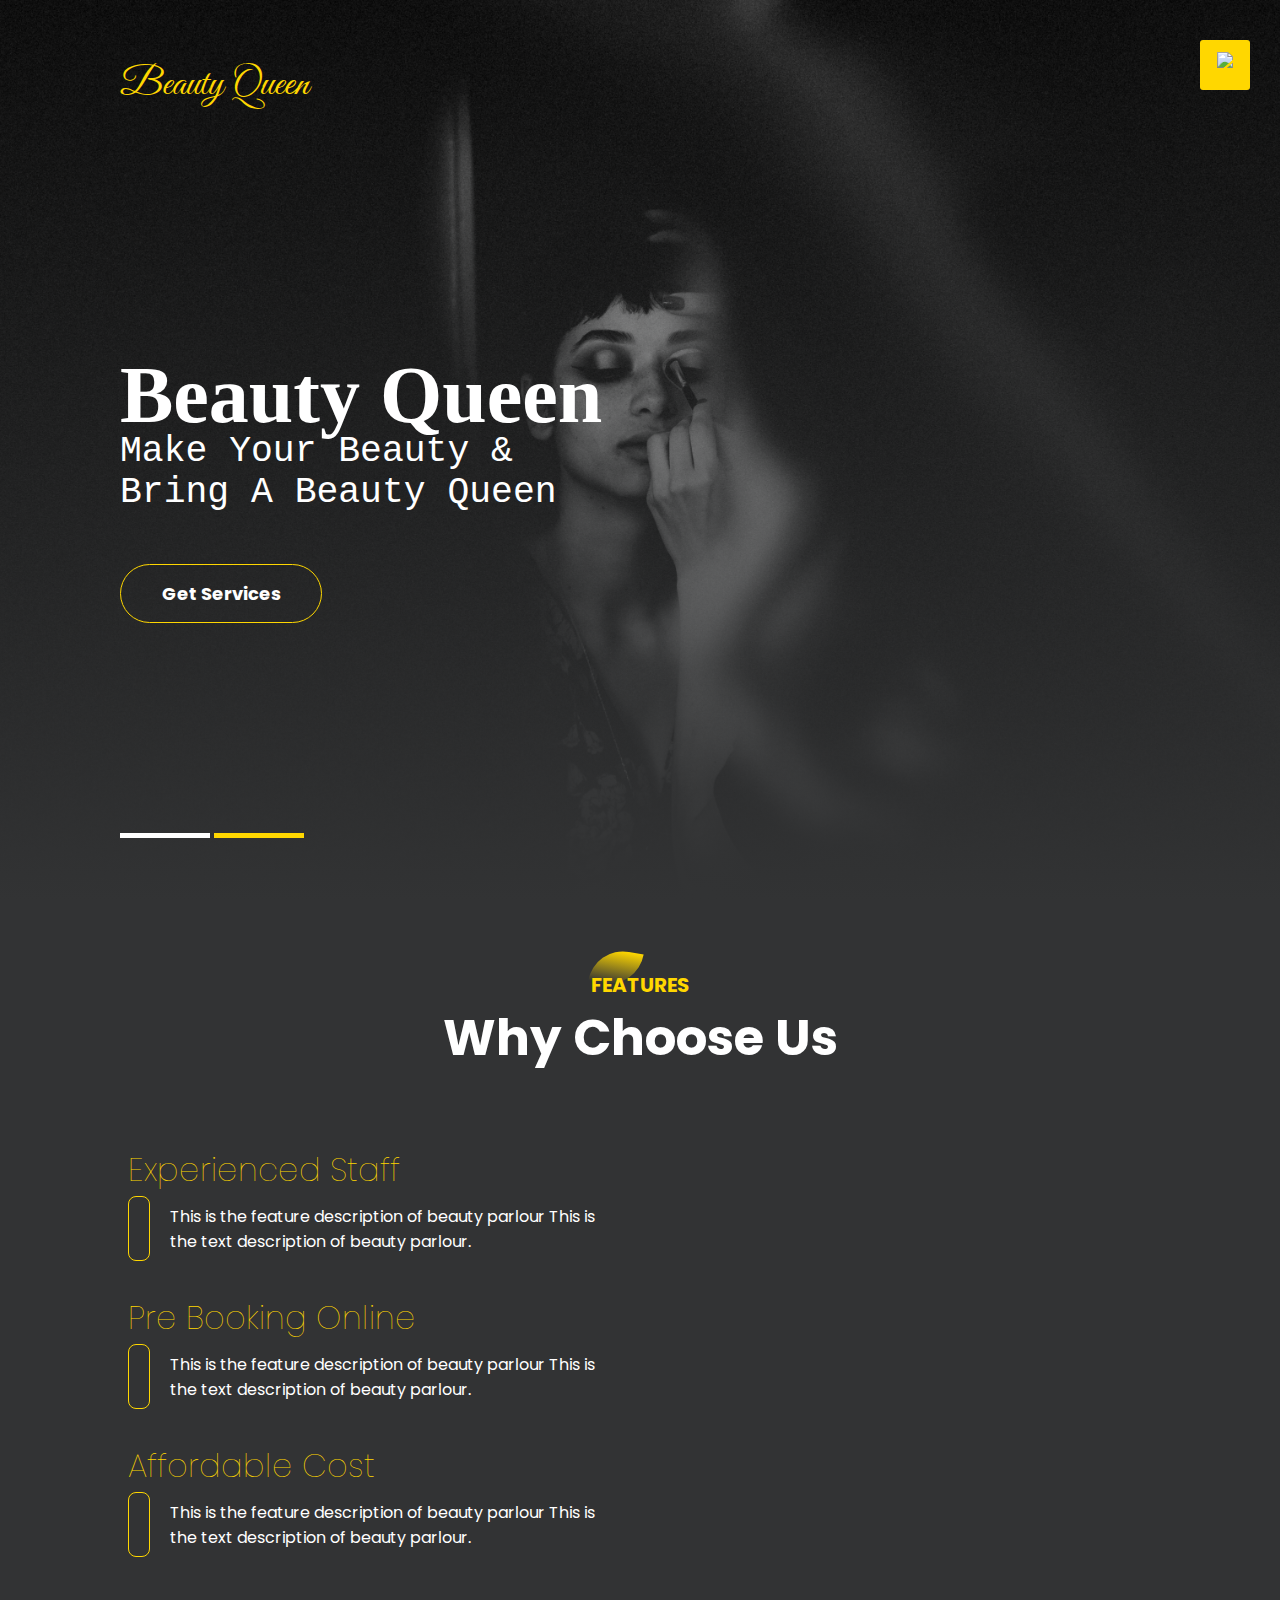
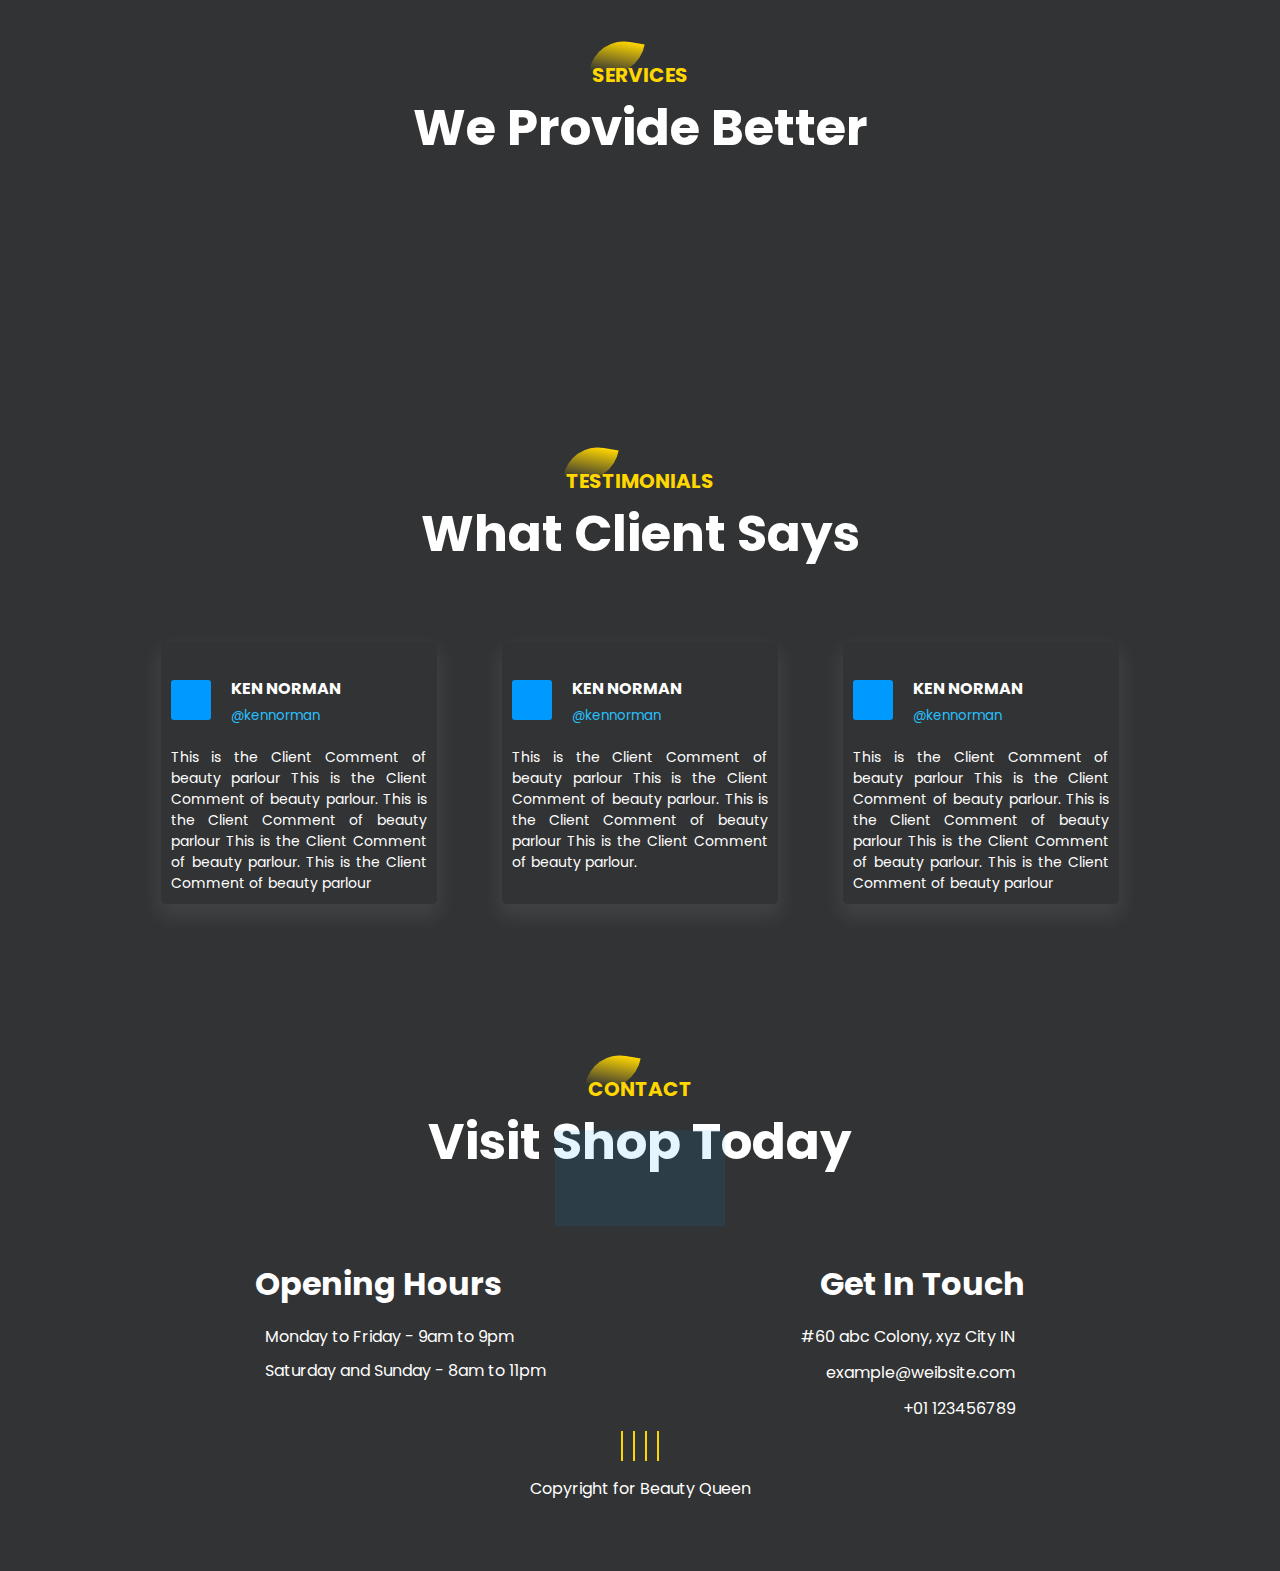
==== Beauty_Parlour/index.html @ 3b99ca64 "Initial commit: Sync local files with remote repository" ====
<!DOCTYPE html>
<html lang="en">

<head>
    <meta charset="UTF-8">
    <meta http-equiv="X-UA-Compatible" content="IE=edge">
    <meta name="viewport" content="width=device-width, initial-scale=1.0">
    <title>Beauty Parlour</title>
    <link rel="stylesheet" href="style.css">
    <!-- <script type="text/javascript" src="script.js"></script> -->
    <link rel="stylesheet" href="https://cdnjs.cloudflare.com/ajax/libs/font-awesome/5.15.3/css/all.min.css"
        integrity="sha512-iBBXm8fW90+nuLcSKlbmrPcLa0OT92xO1BIsZ+ywDWZCvqsWgccV3gFoRBv0z+8dLJgyAHIhR35VZc2oM/gI1w=="
        crossorigin="anonymous" />
    <link rel="preconnect" href="https://fonts.gstatic.com">
    <link href="https://fonts.googleapis.com/css2?family=Great+Vibes&display=swap" rel="stylesheet">
    <link rel="preconnect" href="https://fonts.gstatic.com">
    <link href="https://fonts.googleapis.com/css2?family=Great+Vibes&family=Poppins&display=swap" rel="stylesheet">
    <script src="https://cdn.jsdelivr.net/gh/cferdinandi/smooth-scroll/dist/smooth-scroll.polyfills.min.js"></script>
</head>

<body>
    <section id="banner">
        <div class="logo">
            <p>Beauty Queen</p>
        </div>
        <div class="banner-text">
            <h1>Beauty Queen</h1>
            <pre>
Make Your Beauty & 
Bring A Beauty Queen
            </pre>
        </div>
        <div class="banner-btn">
            <a href="#"><span></span>Get Services</a>
        </div>
        <div class="banner-line-1"></div>
        <div class="banner-line-2"></div>
    </section>

    <div id="sideNav">
        <nav>
            <ul>
                <li><a href="#banner">HOME</a></li>
                <li><a href="#feature">FEATURES</a></li>
                <li><a href="#services">SERVICES</a></li>
                <li><a href="#testimonials">TESTIMONIALS</a></li>
                <li><a href="#footer">MEET US</a></li>
            </ul>
        </nav>
    </div>
    <div id="menuBtn">
        <img src="images/menu.png" id="menu">
    </div>
    <script>
        var menuBtn = document.getElementById("menuBtn");
        var sideNav = document.getElementById("sideNav");
        var menu = document.getElementById("menu");

        sideNav.style.right = "-250px";

        menuBtn.onclick = function () {
            if (sideNav.style.right == "-250px") {
                sideNav.style.right = "0";
                menu.src = "images/x.svg";
            }
            else {
                sideNav.style.right = "-250px";
                menu.src = "images/menu.png";
            }
        }
        var scroll = new SmoothScroll('a[href*="#"]', {
            speed: 1000,
            speedAsDuration: true
        });
    </script>
    </section>

    <!-- FEATURES -->
    <section id="feature">
        <div class="title-text">
            <P>FEATURES</P>
            <h1>Why Choose Us</h1>
        </div>
        <div class="features-box">
            <div class="features">
                <h1>Experienced Staff</h1>
                <div class="features-desc">
                    <div class="features-icon">
                        <i class="fas fa-shield-alt"></i>
                    </div>
                    <div class="features-text">
                        <p>This is the feature description of beauty parlour
                            This is the text description of beauty parlour.</p>
                    </div>
                </div>
                <h1>Pre Booking Online</h1>
                <div class="features-desc">
                    <div class="features-icon">
                        <i class="fas fa-check-square"></i>
                    </div>
                    <div class="features-text">
                        <p>This is the feature description of beauty parlour
                            This is the text description of beauty parlour.</p>
                    </div>
                </div>
                <h1>Affordable Cost</h1>
                <div class="features-desc">
                    <div class="features-icon">
                        <i class="fas fa-rupee-sign"></i>
                    </div>
                    <div class="features-text">
                        <p>This is the feature description of beauty parlour
                            This is the text description of beauty parlour.</p>
                    </div>
                </div>
            </div>
            <div class="features-img">
                <img src="images/feature.jpg" alt="">
            </div>
        </div>
        <section>
            <!-- Services -->
            <section id="services">
                <div class="title-text">
                    <P>SERVICES</P>
                    <h1>We Provide Better</h1>
                </div>
                <div class="services-box">
                    <div class="single-services">
                        <div class="overlay"></div>
                        <img src="images/service-1.jpg" alt="">
                        <div class="services-desc">
                            <h3>Facials & Skin Care</h3>
                            <hr>
                            <p>This is the service description of beauty parlour.
                                This is the text description of beauty parlour.
                            </p>
                        </div>
                    </div>
                    <div class="single-services">
                        <div class="overlay"></div>
                        <img src="images/service-1.jpg" alt="">
                        <div class="services-desc">
                            <h3>Nail Treatments</h3>
                            <hr>
                            <p>This is the service description of beauty parlour.
                                This is the text description of beauty parlour.
                            </p>
                        </div>
                    </div>
                    <div class="single-services">
                        <div class="overlay"></div>
                        <img src="images/service-1.jpg" alt="">
                        <div class="services-desc">
                            <h3>Massages</h3>
                            <hr>
                            <p>This is the service description of beauty parlour.
                                This is the text description of beauty parlour.
                            </p>
                        </div>
                    </div>
                    <div class="single-services">
                        <div class="overlay"></div>
                        <img src="images/service-1.jpg" alt="">
                        <div class="services-desc">
                            <h3>Aromatherapy</h3>
                            <hr>
                            <p>This is the service description of beauty parlour.
                                This is the text description of beauty parlour.
                            </p>
                        </div>
                    </div>
                </div>
            </section>
            <!-- TESTIMONIALS -->
            <section id="testimonials">
                <div class="title-text">
                    <P>TESTIMONIALS</P>
                    <h1>What Client Says</h1>
                </div>
                <div class="testimonial-row">
                    <div class="testimonial-col">
                        <div class="user">
                            <img src="Images/profile.jpg" alt="">
                            <div class="user-info">
                                <h4>KEN NORMAN <i class="fab fa-twitter"></i></h4>
                                <small>@kennorman</small>
                            </div>
                        </div>
                        <p>This is the Client Comment of beauty parlour
                            This is the Client Comment of beauty parlour. This is the Client Comment of beauty parlour
                            This is the Client Comment of beauty parlour. This is the Client Comment of beauty parlour
                        </p>
                    </div>
                    <div class="testimonial-col">
                        <div class="user">
                            <img src="Images/profile.jpg" alt="">
                            <div class="user-info">
                                <h4>KEN NORMAN <i class="fab fa-twitter"></i></h4>
                                <small>@kennorman</small>
                            </div>
                        </div>
                        <p>This is the Client Comment of beauty parlour
                            This is the Client Comment of beauty parlour. This is the Client Comment of beauty parlour
                            This is the Client Comment of beauty parlour.
                    </div>
                    <div class="testimonial-col">
                        <div class="user">
                            <img src="Images/profile.jpg" alt="">
                            <div class="user-info">
                                <h4>KEN NORMAN <i class="fab fa-twitter"></i></h4>
                                <small>@kennorman</small>
                            </div>
                        </div>
                        <p>This is the Client Comment of beauty parlour
                            This is the Client Comment of beauty parlour. This is the Client Comment of beauty parlour
                            This is the Client Comment of beauty parlour. This is the Client Comment of beauty parlour
                        </p>
                    </div>
                </div>
            </section>
            <!-- footer -->
            <section id="footer">
                <img src="Images/profile.jpg" class="footer-img">
                <div class="title-text">
                    <P>CONTACT</P>
                    <h1>Visit Shop Today</h1>
                </div>
                <div class="footer-row">
                    <div class="footer-left">
                        <h1>Opening Hours</h1>
                        <p><i class="far fa-clock"></i>Monday to Friday - 9am to 9pm</p>
                        <p></p><i class="far fa-clock"></i>Saturday and Sunday - 8am to 11pm</p>
                    </div>
                    <div class="footer-right">
                        <h1>Get In Touch</h1>
                        <p>#60 abc Colony, xyz City IN<i class="fas fa-map-marker-alt"></i></p>
                        <p>example@weibsite.com<i class="fas fa-paper-plane"></i></p>
                        <p>+01 123456789<i class="fas fa-phone"></i></p>
                    </div>
                </div>
                </div>
                <div class="social-links">
                    <i class="fab fa-facebook-f"></i>
                    <i class="fab fa-instagram"></i>
                    <i class="fab fa-twitter"></i>
                    <i class="fab fa-youtube"></i>
                    <p>Copyright for Beauty Queen</p>
                </div>
            </section>



</body>

</html>
---- Beauty_Parlour/style.css ----
* {
    margin: 0;
    padding: 0;
    /* font-family: 'Poppins', sans-serif; */
}

#banner {
    background: linear-gradient(rgba(0, 0, 0, 0.3), #323334), url(Images/banner.jpg);
    background-size: cover;
    background-position: center;
    height: 100vh;
}

.logo {
    color: #FFD700;
    padding: 60px 0px 0px 120px;
    font-size: 250%;
    font-family: 'Great Vibes', cursive
}

.banner-text h1 {
    color: white;
    margin: 240px 0px 0px 120px;
    font-size: 500%;
}

.banner-text pre {
    color: white;
    margin: -10px 0px 0px 120px;
    font-size: 280%;
}

.banner-btn a {
    text-decoration: none;
    color: white;
    font-size: large;
    font-weight: bold;
    font-family: 'Poppins', sans-serif;
}

.banner-btn {
    margin: 10px 120px;
    width: 120px;
    text-align: center;
    padding: 15px 40px;
    border: #FFD700 solid;
    border-width: 1px;
    border-radius: 50px;
    font-size: large;
    font-weight: bold;
    font-family: 'Poppins', sans-serif;
    position: relative;
    z-index: 1;
    transition: color 0.5s;
    overflow: hidden;
}

.banner-btn a span {
    width: 0;
    height: 100%;
    background-color: #FFD700;
    border-radius: 50px;
    position: absolute;
    top: 0;
    left: 0;
    z-index: -1;
    transition: 0.5s;

}

.banner-btn a:hover span {
    width: 100%;
}

.banner-btn a:hover {
    color: #323334;


}

.banner-line-1 {
    width: 90px;
    height: 5px;
    background-color: white;
    margin: 200px 0px 0px 120px;
    display: inline-block;
}

.banner-line-2 {
    width: 90px;
    height: 5px;
    background-color: #FFD700;
    margin: 200px 0px 0px 0px;
    display: inline-block;
}

/* .banner-line-1:hover{
    background-color: #FFD700;
}
.banner-line-2:hover{
    background-color: white;
} */
#sideNav {
    width: 250px;
    height: 100vh;
    background-color: #323334;
    position: fixed;
    top: 0;
    right: 0;
    z-index: 2;
    transition: 0.5s;
}

nav ul {
    margin-top: 150px;
}

nav ul li {
    list-style: none;
    margin: 50px 20px;
}

nav ul li a {
    text-decoration: none;
    color: #FFD700;
    font-family: 'Poppins', sans-serif;
}

#menuBtn {
    width: 50px;
    height: 50px;
    background-color: #FFD700;
    text-align: center;
    position: fixed;
    right: 30px;
    top: 40px;
    border-radius: 3px;
    z-index: 3;
    cursor: pointer;
}

#menuBtn img {
    width: 25px;
    margin-top: 12px;
}

@media screen and (max-width:770px) {
    .logo {
        padding: 50px 0px 0px 50px;
        font-size: 250%;
    }

    .banner-text h1 {
        font-size: 350%;
        margin: 350px 0px 0px 50px;
    }

    .banner-text pre {
        font-size: 200%;
        margin: -10px 0px 0px 50px;
    }

    .banner-btn {
        margin: 0px 50px;
        width: 120px;
        padding: 15px 30px;
    }

    .banner-line-1 {
        margin: 20px 0px 0px 50px;
    }

    .banner-line-2 {
        margin: 20px 0px 0px 0px;
    }
}

/* features */

#feature {
    width: 100%;
    /* height: auto; */
    padding: 70px 0px;
    background-color: #323334;
    font-family: 'Poppins', sans-serif;
}

.title-text {
    text-align: center;
    padding-bottom: 70px;

}

.title-text p {
    margin: auto;
    font-size: 20px;
    color: #FFD700;
    font-weight: bold;
    display: inline-block;
    position: relative;
    z-index: 1;
}

.title-text p::after {
    content: '';
    width: 50px;
    height: 35px;
    background: linear-gradient(#FFD700, #323334);
    position: absolute;
    top: -20px;
    left: 0px;
    transform: rotate(10deg);
    border-top-left-radius: 35px;
    border-bottom-right-radius: 35px;
    z-index: -1;
}

.title-text h1 {
    font-size: 50px;
    color: white;
}

.features-box {
    display: flex;
    width: 80%;
    flex-wrap: wrap;
    align-items: center;
    text-align: center;
    margin: auto;
}

.features {
    flex-basis: 50%;
}

.features-img {
    flex-basis: 50%;
    margin: auto;

}

.features-img img {
    width: 50%;
    border-radius: 10px;
}

.features h1 {
    text-align: left;
    margin-bottom: 10px;
    font-weight: 100;
    color: #FFD700;
}

.features-desc {
    display: flex;
    align-items: center;
    margin-bottom: 40px;
}

.features-icon .fas {
    /* width: 50px;
    height: 50px; */
    font-size: 30px;
    padding: 10px 10px;
    border: 1px solid #FFD700;
    border-radius: 8px;
    color: #FFD700;
}

.features-text p {
    padding: 0 20px;
    text-align: initial;
    color: white;
}

@media screen and (max-width: 770px) {
    .title-text h1 {
        font-size: 35px;
    }

    .features {
        flex-basis: 100%;
    }

    .features-img {
        flex-basis: 100%;
    }

    .features-img img {
        width: 100%;
    }
}

#services {
    width: 100%;
    /* height: auto; */
    padding: 70px 0px;
}

.services-box {
    width: 80%;
    display: flex;
    flex-wrap: wrap;
    justify-content: space-around;
    margin: auto;
}

.single-services {
    flex-basis: 48%;
    margin: auto;
    text-align: center;
    margin-bottom: 20px;
    border-radius: 7px;
    position: relative;
}

.services-box img {
    width: 100%;
    border-radius: 7px;
}

.overlay {
    width: 100%;
    height: 100%;
    cursor: pointer;
    border-radius: 7px;
    position: absolute;
    top: 0;
    left: 0;
    background: linear-gradient(rgba(0, 0, 0, 0.5), #FFD700);
    opacity: 0;

}

.single-services:hover .overlay {
    opacity: 1;
}

.services-desc {
    width: 80%;
    position: absolute;
    bottom: 0%;
    left: 10%;
    opacity: 0;
    /* transform: translateX(-50%); */
    transition: 1s;
}

hr {
    width: 60%;
    background: white;
    height: 2px;
    border: 0;
    margin: 15px auto;
}

.single-services:hover .services-desc {
    opacity: 1;
    bottom: 40%;
}

@media screen and (max-width: 770px) {
    .single-services {
        flex-basis: 100%;
    }

    .single-services:hover .services-desc {
        bottom: 25%;
    }
}

#testimonials {
    width: 100%;
    /* height: auto; */
    padding: 70px 0px;
}

.testimonial-row {
    width: 80%;
    display: flex;
    flex-wrap: wrap;
    justify-content: space-around;
    margin: auto;


}

.testimonial-col {
    flex-basis: 25%;
    padding: 10px;
    margin-bottom: 30px;
    border-radius: 5px;
    box-shadow: 0 10px 20px 3px #ffffff14;
    cursor: pointer;
    transition: .5s;
}

.testimonial-col p {
    font-size: 14px;
    color: white;
    text-align: justify;

}

.user {
    display: flex;
    align-items: center;
    margin: 20px 0;
}

.user img {
    width: 40px;
    height: 40px;
    margin-right: 20px;
    border-radius: 3px;
}

.user-info .fab {
    margin-left: 10px;
    font-size: 20px;
    color: #27c0ff;
}

.user-info small {
    color: #27c0ff;
}

.user-info h4 {
    color: white;
}

.testimonial-col:hover {
    transform: translateY(-7px);

}

@media screen and (max-width: 770px) {
    .testimonial-col {
        flex-basis: 100%;
    }
}

#footer {
    width: 100%;
    /* height: auto; */
    padding-top: 70px;
    position: relative;
    color: white;
}

.footer-row {
    width: 80%;
    display: flex;
    flex-wrap: wrap;
    justify-content: space-around;
    margin: 0 auto;
}

.footer-left .footer-right {
    flex-basis: 50%;
    padding: 10px;
    margin-bottom: 20px;

}

.footer-right {
    text-align: right;
}

.footer-row h1 {
    margin: 10px 0;
}

.footer-row p {
    line-height: 35px;
}

.footer-left .far {
    font-size: 20px;
    color: #FFD700;
    margin-right: 10px;
}

.footer-right .fas {
    font-size: 20px;
    color: #FFD700;
    margin-left: 10px;
}

.footer-img {
    max-width: 170px;
    opacity: 0.1;
    position: absolute;
    left: 50%;
    top: 35%;
    transform: translate(-50%, -50%);
}

.social-links {
    text-align: center;


}

.social-links .fab {
    height: 40px;
    width: 40px;
    font-size: 20px;
    line-height: 40px;
    border: 1px solid #FFD700;
    margin: 60px 5px 0px;
    cursor: pointer;
    color: #FFD700;
    transition: .5s;
}

.social-links .fab:hover {
    background-color: #FFD700;
    color: white;
    transform: translateY(-7px);
}

.social-links p {
    margin-top: 10px;
}

@media screen and (max-width: 770px) {
    .footer-left .footer-right {
        flex-basis: 100%;
        font-size: 14px;
    }

    .footer-img {
        top: 15%;
    }
}
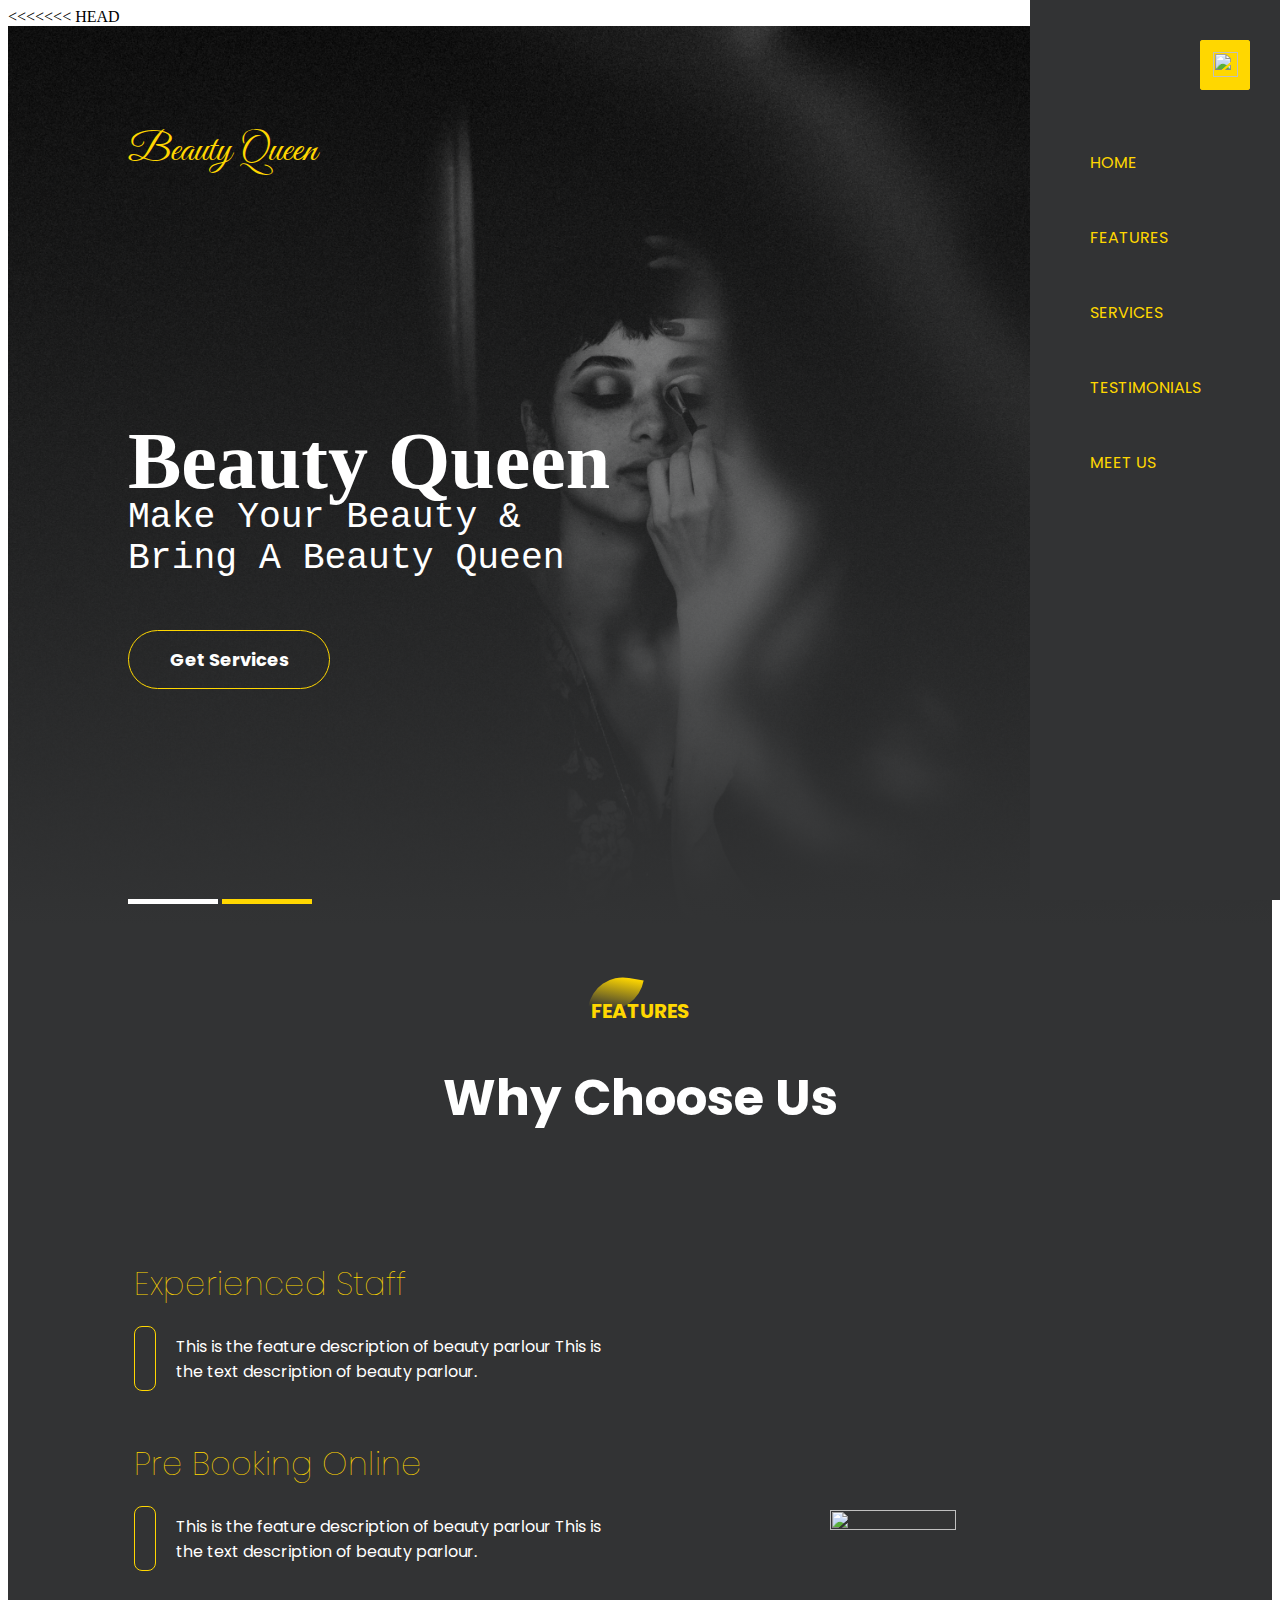
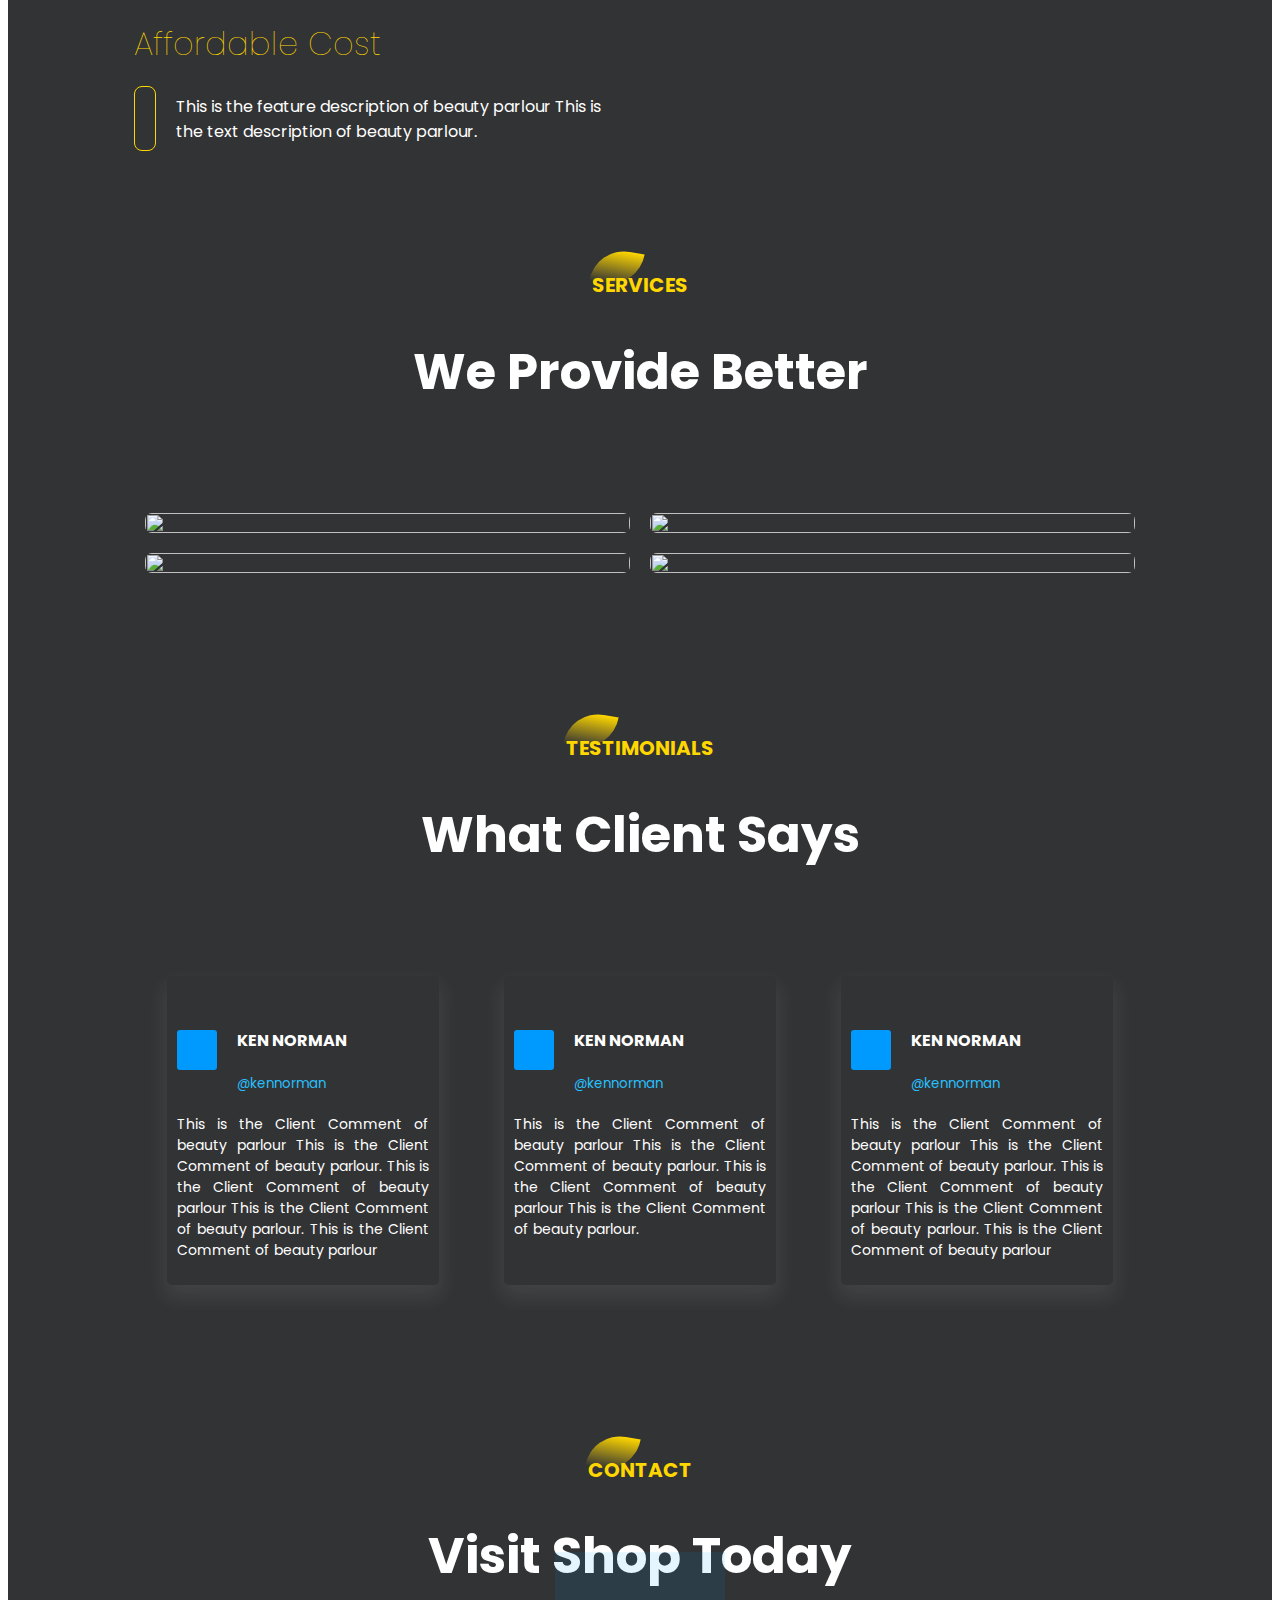
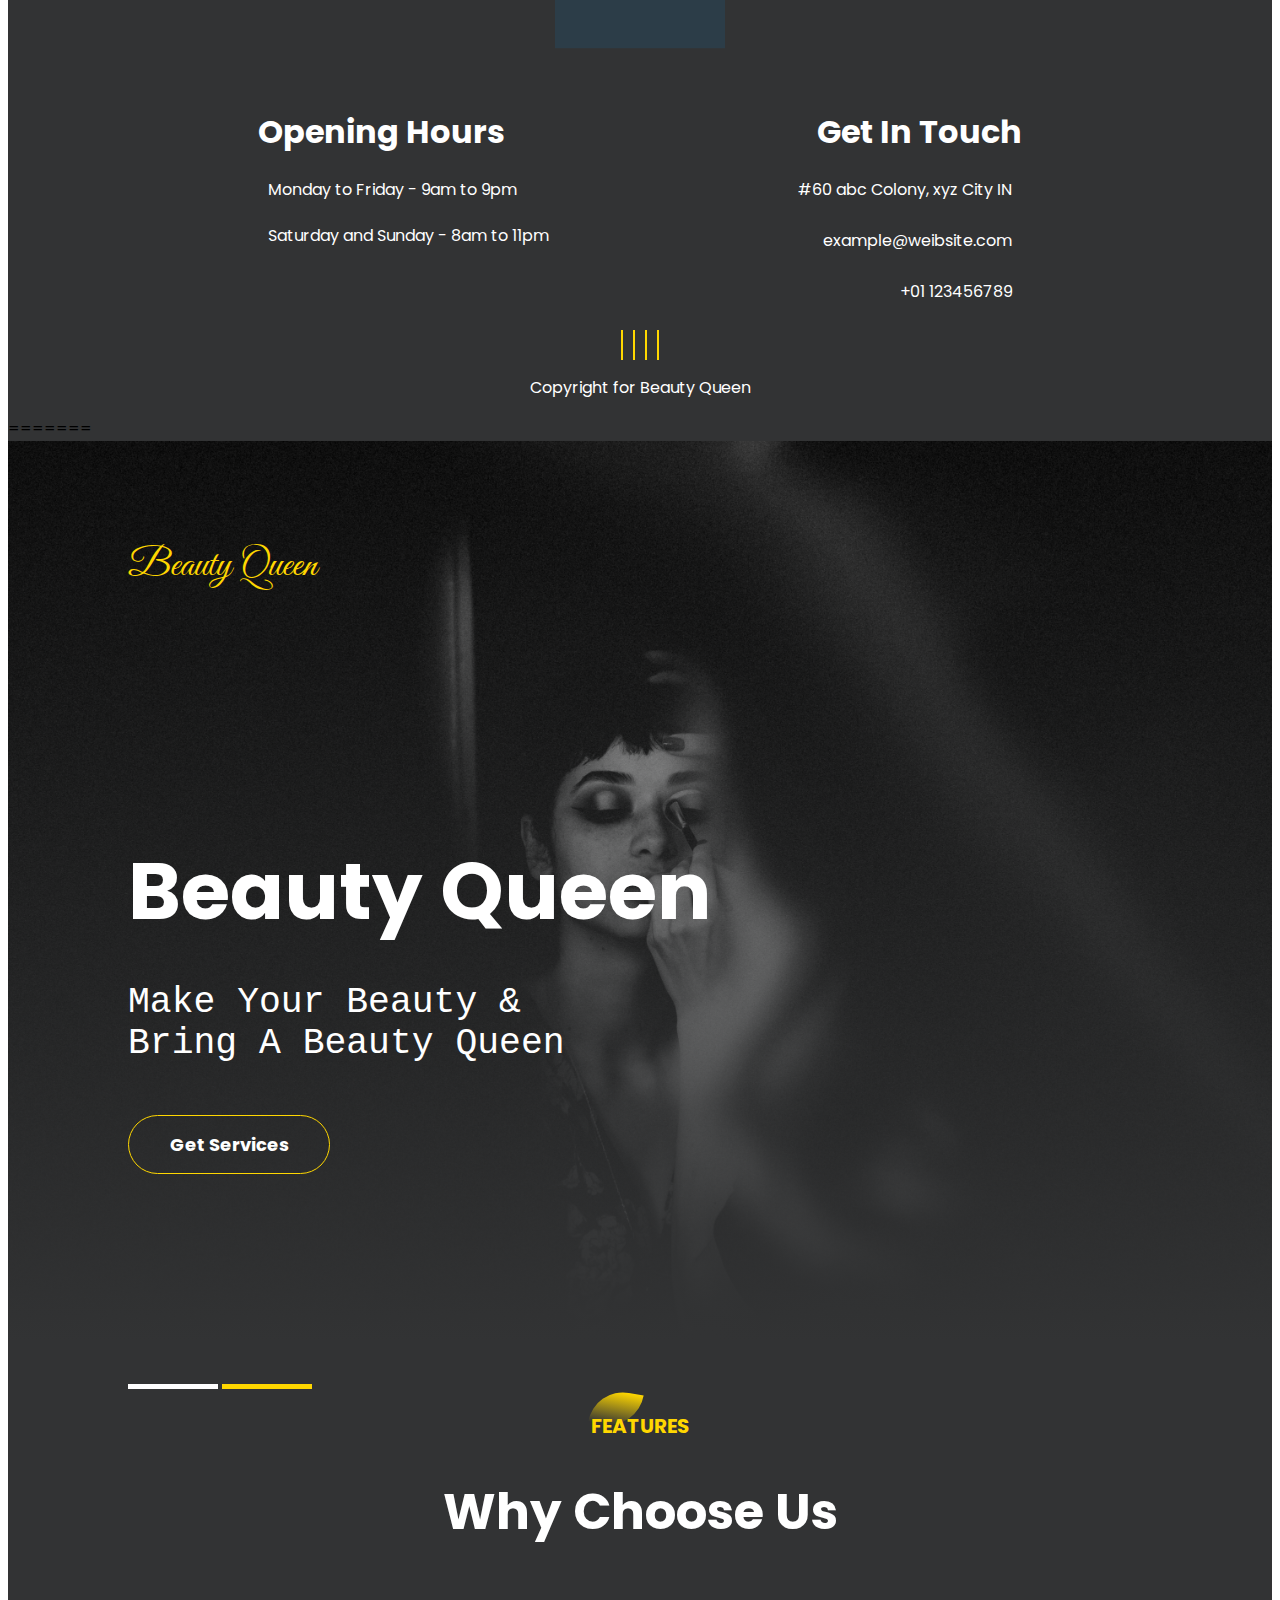
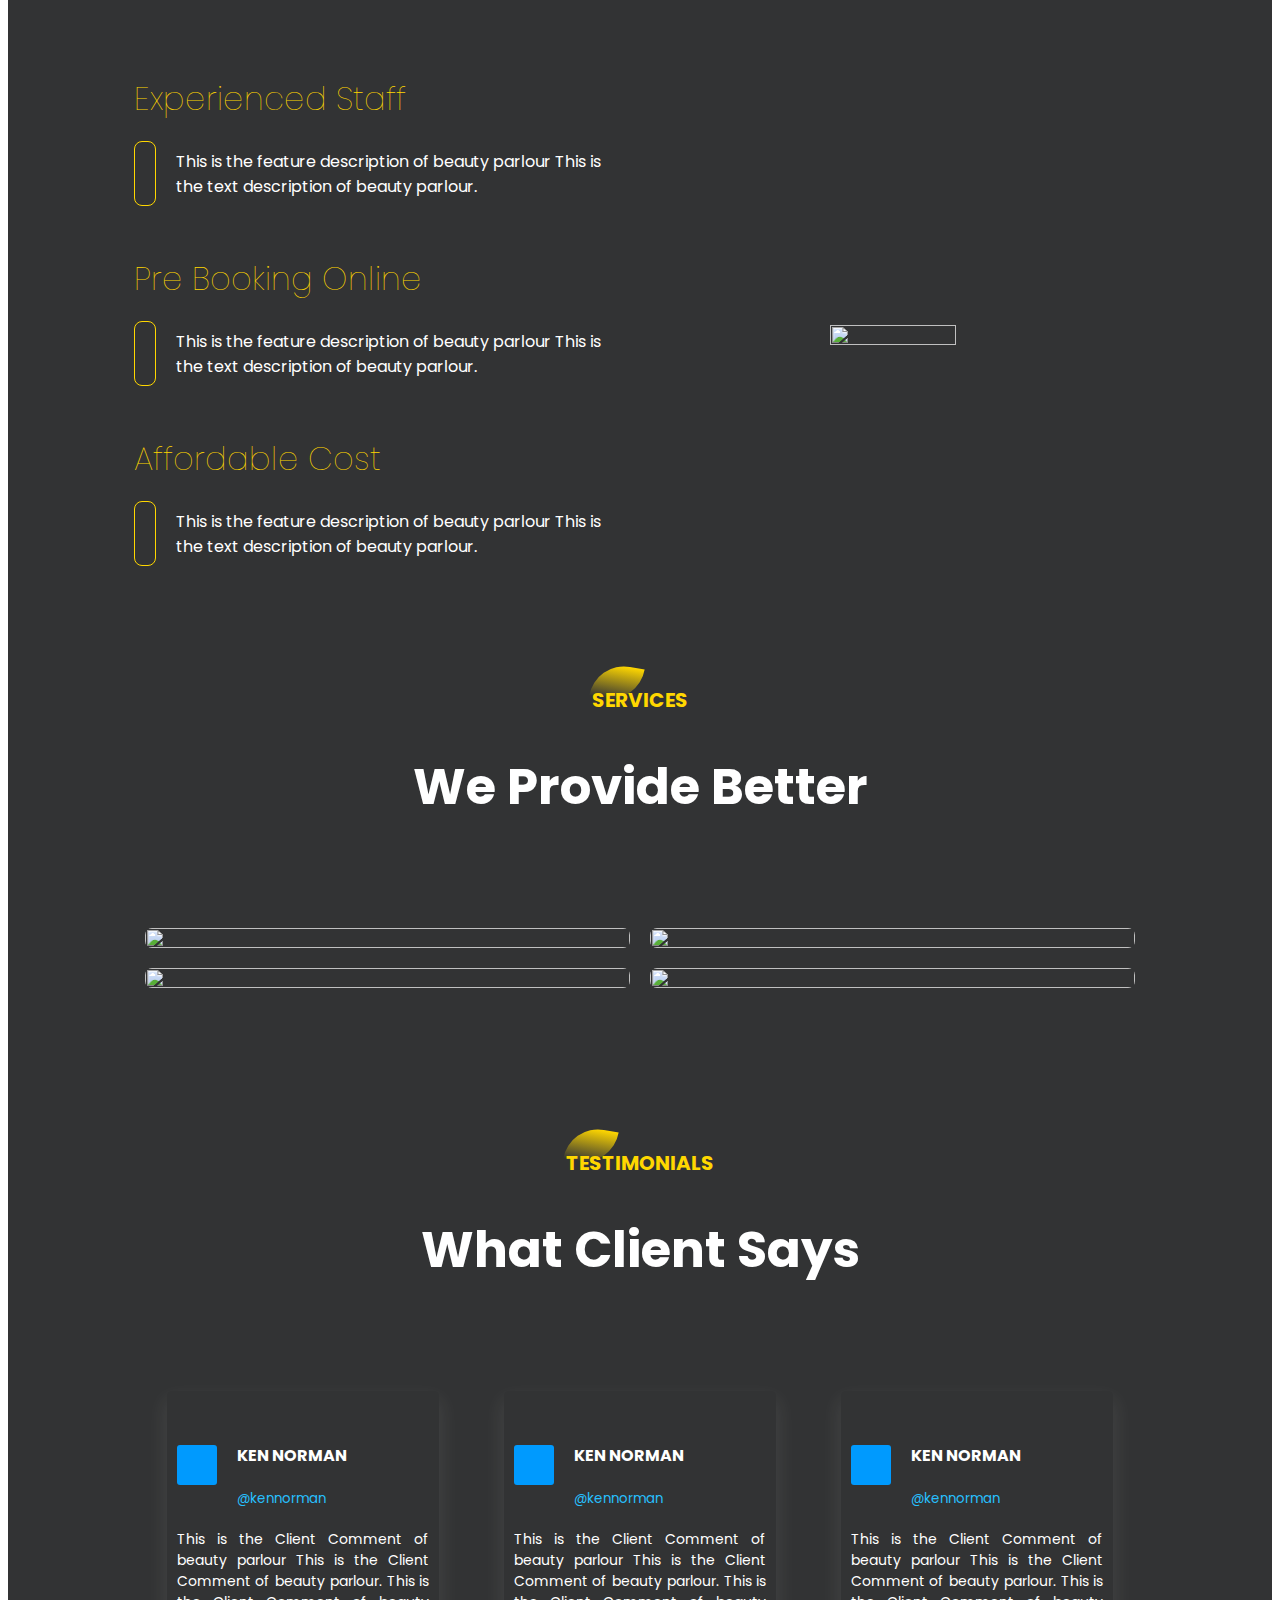
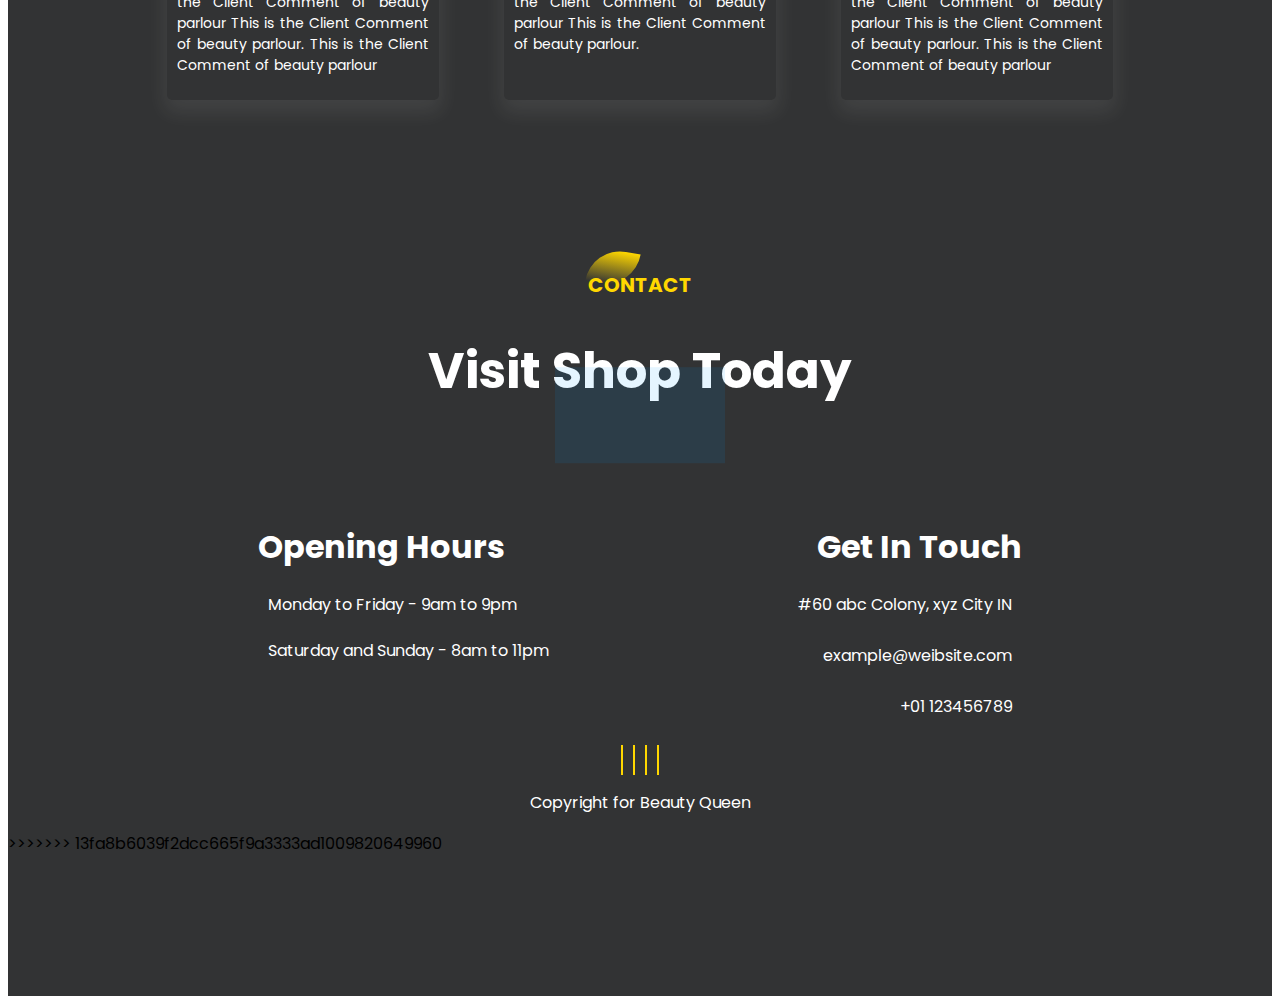
==== commit 82815671: "Initial commit: Sync local files with remote repository" ====
--- a/Beauty_Parlour/index.html
+++ b/Beauty_Parlour/index.html
@@ -1,3 +1,4 @@
+<<<<<<< HEAD
 <!DOCTYPE html>
 <html lang="en">
 
@@ -253,4 +254,256 @@
 
 </body>
 
+=======
+<!DOCTYPE html>
+<html lang="en">
+<head>
+    <meta charset="UTF-8">
+    <meta http-equiv="X-UA-Compatible" content="IE=edge">
+    <meta name="viewport" content="width=device-width, initial-scale=1.0">
+    <title>Beauty Parlour</title>
+    <link rel="stylesheet" href="style.css">
+    <!-- <script type="text/javascript" src="script.js"></script> -->
+    <link rel="stylesheet" href="https://cdnjs.cloudflare.com/ajax/libs/font-awesome/5.15.3/css/all.min.css" integrity="sha512-iBBXm8fW90+nuLcSKlbmrPcLa0OT92xO1BIsZ+ywDWZCvqsWgccV3gFoRBv0z+8dLJgyAHIhR35VZc2oM/gI1w==" crossorigin="anonymous" />
+    <link rel="preconnect" href="https://fonts.gstatic.com">
+    <link href="https://fonts.googleapis.com/css2?family=Great+Vibes&display=swap" rel="stylesheet">
+    <link rel="preconnect" href="https://fonts.gstatic.com">
+    <link href="https://fonts.googleapis.com/css2?family=Great+Vibes&family=Poppins&display=swap" rel="stylesheet">
+    <script src="https://cdn.jsdelivr.net/gh/cferdinandi/smooth-scroll/dist/smooth-scroll.polyfills.min.js"></script>
+</head>
+<body>
+    <section id="banner">
+        <div class="logo">
+            <p>Beauty Queen</p>
+        </div>
+        <div class="banner-text">
+            <h1>Beauty Queen</h1>
+            <pre>  
+Make Your Beauty & 
+Bring A Beauty Queen
+            </pre>
+        </div>
+        <div class="banner-btn">
+            <a href="#"><span></span>Get Services</a>
+        </div>
+        <div class="banner-line-1"></div>
+        <div class="banner-line-2"></div>
+    </section>
+
+    <div id="sideNav">
+        <nav>
+            <ul>
+                <li><a href="#banner">HOME</a></li>
+                <li><a href="#feature">FEATURES</a></li>
+                <li><a href="#services">SERVICES</a></li>
+                <li><a href="#testimonials">TESTIMONIALS</a></li>
+                <li><a href="#footer">MEET US</a></li>
+            </ul>
+        </nav>
+    </div>
+    <div id="menuBtn">
+        <img src="images/menu.png" id="menu">
+    </div>
+    <script>
+        var menuBtn = document.getElementById("menuBtn");
+        var sideNav = document.getElementById("sideNav");
+        var menu = document.getElementById("menu");
+
+        sideNav.style.right = "-250px";
+
+        menuBtn.onclick = function(){
+            if(sideNav.style.right == "-250px"){
+                sideNav.style.right = "0";
+                menu.src = "images/x.svg";
+            }
+            else{
+                sideNav.style.right = "-250px";
+                menu.src = "images/menu.png";
+            }
+        }
+        var scroll = new SmoothScroll('a[href*="#"]', {
+        speed: 1000,
+        speedAsDuration: true
+    });
+    </script>
+    </section>
+
+    <!-- FEATURES -->
+    <section id="feature">
+        <div class="title-text">
+            <P>FEATURES</P>
+            <h1>Why Choose Us</h1>
+        </div>
+        <div class="features-box">
+            <div class="features">
+                <h1>Experienced Staff</h1>
+                <div class="features-desc">
+                    <div class="features-icon">
+                        <i class="fas fa-shield-alt"></i>
+                    </div>
+                    <div class="features-text">
+                      <p>This is the feature description of beauty parlour
+                        This is the text description of beauty parlour.</p>
+                    </div>
+                </div>
+                <h1>Pre Booking Online</h1>
+                <div class="features-desc">
+                    <div class="features-icon">
+                        <i class="fas fa-check-square"></i>
+                    </div>
+                    <div class="features-text">
+                      <p>This is the feature description of beauty parlour
+                        This is the text description of beauty parlour.</p>
+                    </div>
+                </div>
+                <h1>Affordable Cost</h1>
+                <div class="features-desc">
+                    <div class="features-icon">
+                        <i class="fas fa-rupee-sign"></i>
+                    </div>
+                    <div class="features-text">
+                      <p>This is the feature description of beauty parlour
+                        This is the text description of beauty parlour.</p>
+                    </div>
+                </div>
+            </div>
+            <div class="features-img">
+                <img src="images/feature.jpg" alt="">
+            </div>
+        </div>
+        <section>
+       <!-- Services -->
+       <section id="services">
+        <div class="title-text">
+            <P>SERVICES</P>
+            <h1>We Provide Better</h1>
+        </div>
+        <div class="services-box">
+            <div class="single-services">
+                <div class="overlay"></div>
+                <img src="images/service-1.jpg" alt="">
+                <div class="services-desc">
+                    <h3>Facials & Skin Care</h3>
+                    <hr>
+                    <p>This is the service description of beauty parlour.
+                     This is the text description of beauty parlour.
+                    </p>
+                </div>
+            </div>
+            <div class="single-services">
+                <div class="overlay"></div>
+                <img src="images/service-1.jpg" alt="">
+                <div class="services-desc">
+                    <h3>Nail Treatments</h3>
+                    <hr>
+                    <p>This is the service description of beauty parlour.
+                     This is the text description of beauty parlour.
+                    </p>
+                </div>
+            </div>
+            <div class="single-services">
+                <div class="overlay"></div>
+                <img src="images/service-1.jpg" alt="">
+                <div class="services-desc">
+                    <h3>Massages</h3>
+                    <hr>
+                    <p>This is the service description of beauty parlour.
+                     This is the text description of beauty parlour.
+                    </p>
+                </div>
+            </div>
+            <div class="single-services">
+                <div class="overlay"></div>
+                <img src="images/service-1.jpg" alt="">
+                <div class="services-desc">
+                    <h3>Aromatherapy</h3>
+                    <hr>
+                    <p>This is the service description of beauty parlour.
+                     This is the text description of beauty parlour.
+                    </p>
+                </div>
+            </div>
+        </div>
+    </section>
+    <!-- TESTIMONIALS -->
+    <section id="testimonials">
+        <div class="title-text">
+            <P>TESTIMONIALS</P>
+            <h1>What Client Says</h1>
+        </div>
+        <div class="testimonial-row">
+            <div class="testimonial-col">
+                <div class="user">
+                    <img src="Images/profile.jpg" alt="">
+                    <div class="user-info">
+                        <h4>KEN NORMAN <i class="fab fa-twitter"></i></h4>
+                        <small>@kennorman</small>
+                    </div>
+                </div>
+                <p>This is the Client Comment of beauty parlour
+                    This is the Client Comment of beauty parlour. This is the Client Comment of beauty parlour
+                    This is the Client Comment of beauty parlour. This is the Client Comment of beauty parlour
+                    </p>
+            </div>
+            <div class="testimonial-col">
+                <div class="user">
+                    <img src="Images/profile.jpg" alt="">
+                    <div class="user-info">
+                        <h4>KEN NORMAN <i class="fab fa-twitter"></i></h4>
+                        <small>@kennorman</small>
+                    </div>
+                </div>
+                <p>This is the Client Comment of beauty parlour
+                    This is the Client Comment of beauty parlour. This is the Client Comment of beauty parlour
+                    This is the Client Comment of beauty parlour.
+            </div>
+            <div class="testimonial-col">
+                <div class="user">
+                    <img src="Images/profile.jpg" alt="">
+                    <div class="user-info">
+                        <h4>KEN NORMAN <i class="fab fa-twitter"></i></h4>
+                        <small>@kennorman</small>
+                    </div>
+                </div>
+                <p>This is the Client Comment of beauty parlour
+                    This is the Client Comment of beauty parlour. This is the Client Comment of beauty parlour
+                    This is the Client Comment of beauty parlour. This is the Client Comment of beauty parlour
+                    </p>
+            </div>
+        </div>
+    </section>
+    <!-- footer -->
+    <section id="footer">
+        <img src="Images/profile.jpg" class="footer-img">
+        <div class="title-text">
+            <P>CONTACT</P>
+            <h1>Visit Shop Today</h1>
+        </div>
+            <div class="footer-row">
+                <div class="footer-left">
+                    <h1>Opening Hours</h1>
+                    <p><i class="far fa-clock"></i>Monday to Friday - 9am to 9pm</p>
+                    <p></p><i class="far fa-clock"></i>Saturday and Sunday - 8am to 11pm</p>
+                </div>
+                <div class="footer-right">
+                    <h1>Get In Touch</h1>
+                    <p>#60 abc Colony, xyz City IN<i class="fas fa-map-marker-alt"></i></p>
+                    <p>example@weibsite.com<i class="fas fa-paper-plane"></i></p>
+                    <p>+01 123456789<i class="fas fa-phone"></i></p>
+                </div>
+            </div>
+        </div>
+        <div class="social-links">
+            <i class="fab fa-facebook-f"></i>
+            <i class="fab fa-instagram"></i>
+            <i class="fab fa-twitter"></i>
+            <i class="fab fa-youtube"></i>
+            <p>Copyright for Beauty Queen</p>
+        </div>
+    </section>
+    
+    
+</body>
+
+>>>>>>> 13fa8b6039f2dcc665f9a3333ad1009820649960
 </html>--- a/Beauty_Parlour/style.css
+++ b/Beauty_Parlour/style.css
@@ -1,3 +1,4 @@
+<<<<<<< HEAD
 * {
     margin: 0;
     padding: 0;
@@ -533,4 +534,466 @@
     .footer-img {
         top: 15%;
     }
+=======
+*{
+    margin: 0;
+    padding: 0;
+    /* font-family: 'Poppins', sans-serif; */
+}
+#banner{
+    background: linear-gradient(rgba(0,0,0,0.3),  #323334 ), url(Images/banner.jpg);
+    background-size: cover;
+    background-position: center;
+    height: 100vh;
+}
+.logo{
+    color:	#FFD700;
+    padding: 60px 0px 0px 120px;
+    font-size: 250%;
+    font-family: 'Great Vibes', cursive
+}
+.banner-text h1{
+    color: white;
+    margin: 240px 0px 0px 120px;
+    font-size: 500%;
+}
+.banner-text pre{
+    color: white;
+    margin: -10px 0px 0px 120px;
+    font-size: 280%;
+}
+.banner-btn a{
+    text-decoration: none;
+    color: white;
+    font-size: large;
+    font-weight: bold;
+    font-family: 'Poppins', sans-serif;
+}
+.banner-btn {
+    margin: 10px 120px;
+    width: 120px;
+    text-align: center;
+    padding: 15px 40px;
+    border: #FFD700 solid;
+    border-width: 1px;
+    border-radius: 50px;
+    font-size: large;
+    font-weight: bold;
+    font-family: 'Poppins', sans-serif;
+    position: relative;
+    z-index: 1;
+    transition: color 0.5s;
+    overflow: hidden;
+}
+.banner-btn a span{
+    width: 0;
+    height: 100%;
+    background-color: #FFD700;
+    border-radius: 50px;
+    position: absolute;
+    top: 0;
+    left: 0;
+    z-index: -1;
+    transition: 0.5s;
+    
+}
+.banner-btn a:hover span{
+    width: 100%;
+}
+.banner-btn a:hover{
+    color: #323334;
+    
+
+}
+.banner-line-1{
+    width: 90px;
+    height: 5px;
+    background-color: white;
+    margin: 200px 0px 0px 120px;
+    display: inline-block;
+}
+.banner-line-2{
+    width: 90px;
+    height: 5px;
+    background-color: #FFD700;
+    margin: 200px 0px 0px 0px;
+    display: inline-block;
+}
+/* .banner-line-1:hover{
+    background-color: #FFD700;
+}
+.banner-line-2:hover{
+    background-color: white;
+} */
+#sideNav{
+    width: 250px;
+    height: 100vh;
+    background-color: #323334;
+    position: fixed;
+    top: 0;
+    right: 0;
+    z-index: 2;
+    transition: 0.5s;
+}
+nav ul{
+    margin-top: 150px;
+}
+nav ul li{
+    list-style: none;
+    margin: 50px 20px;
+}
+nav ul li a{
+    text-decoration: none;
+    color: #FFD700;
+    font-family: 'Poppins', sans-serif;
+}
+#menuBtn{
+    width: 50px;
+    height: 50px;
+    background-color: #FFD700;
+    text-align: center;
+    position: fixed;
+    right: 30px;
+    top: 40px;
+    border-radius: 3px;
+    z-index: 3;
+    cursor: pointer;
+}
+#menuBtn img{
+    width: 25px;
+    margin-top: 12px;
+}
+@media screen and (max-width:770px){
+    .logo{
+        padding: 50px 0px 0px 50px;
+        font-size: 250%;
+    }
+    .banner-text h1{
+        font-size: 350%;
+        margin: 350px 0px 0px 50px;
+    }
+    .banner-text pre{
+        font-size: 200%;
+        margin: -10px 0px 0px 50px;
+    }
+    .banner-btn {
+        margin: 0px 50px;
+        width: 120px;
+        padding: 15px 30px;
+    }
+    .banner-line-1{
+        margin: 20px 0px 0px 50px;
+    } 
+    .banner-line-2{
+        margin: 20px 0px 0px 0px;
+    }    
+}
+
+/* features */
+
+#feature{
+    width: 100%;
+    /* height: auto; */
+    padding: 70px 0px;
+    background-color: #323334;
+    font-family: 'Poppins', sans-serif;
+}
+.title-text{
+    text-align: center;
+    padding-bottom: 70px;
+    
+}
+.title-text p{
+    margin: auto;
+    font-size: 20px;
+    color: #FFD700;
+    font-weight: bold;
+    display: inline-block;
+    position: relative;
+    z-index: 1;
+}
+.title-text p::after{
+    content: '';
+    width: 50px;
+    height: 35px;
+    background: linear-gradient(#FFD700 ,#323334);
+    position: absolute;
+    top: -20px;
+    left: 0px;
+    transform: rotate(10deg);
+    border-top-left-radius: 35px;
+    border-bottom-right-radius: 35px;
+    z-index: -1;
+}
+.title-text h1{
+    font-size: 50px;
+    color: white;
+}
+.features-box{
+    display: flex;
+    width: 80%;
+    flex-wrap: wrap;
+    align-items: center;
+    text-align: center;
+    margin: auto;
+}
+.features{
+    flex-basis: 50%;
+}
+.features-img{
+    flex-basis: 50%;
+    margin: auto;
+    
+}
+.features-img img{
+    width: 50%;
+    border-radius: 10px;
+}
+.features h1{
+    text-align: left;
+    margin-bottom: 10px;
+    font-weight: 100;
+    color: #FFD700;
+}
+.features-desc{
+    display: flex;
+    align-items: center;
+    margin-bottom: 40px;
+}
+.features-icon .fas{
+    /* width: 50px;
+    height: 50px; */
+    font-size: 30px;
+    padding: 10px 10px;
+    border: 1px solid #FFD700;
+    border-radius: 8px;
+    color: #FFD700;
+}
+.features-text p{
+    padding: 0 20px;
+    text-align: initial;
+    color: white;
+}
+@media screen and (max-width: 770px) {
+    .title-text h1{
+        font-size: 35px; 
+    } 
+    .features{
+        flex-basis: 100%;
+    }
+    .features-img{
+        flex-basis: 100%;
+    }
+    .features-img img{
+        width: 100%;  
+    }   
+}
+#services{
+    width: 100%;
+    /* height: auto; */
+    padding: 70px 0px;
+}
+.services-box{
+    width: 80%;
+    display: flex;
+    flex-wrap: wrap;
+    justify-content: space-around;
+    margin: auto;
+}
+.single-services{
+    flex-basis: 48%;
+    margin: auto; 
+    text-align: center;
+    margin-bottom: 20px; 
+    border-radius: 7px;
+    position: relative;
+}
+.services-box img{
+    width: 100%;
+    border-radius: 7px;
+}
+.overlay{
+    width: 100%;
+    height: 100%;
+    cursor: pointer;
+    border-radius: 7px;
+    position: absolute;
+    top: 0;
+    left: 0;
+    background: linear-gradient(rgba(0,0,0,0.5), #FFD700 );
+    opacity: 0; 
+    
+}
+.single-services:hover .overlay{
+    opacity: 1;
+}
+.services-desc{
+    width: 80%;
+    position: absolute;
+    bottom: 0%;
+    left: 10%;
+    opacity: 0;
+    /* transform: translateX(-50%); */
+    transition: 1s; 
+}
+hr{
+    width: 60%;
+    background: white;
+    height: 2px;
+    border: 0;
+    margin: 15px auto;
+}
+.single-services:hover .services-desc{
+    opacity: 1;
+    bottom: 40%;
+}
+@media screen and (max-width: 770px) {
+    .single-services{
+        flex-basis: 100%;
+    }
+    .single-services:hover .services-desc{
+        bottom: 25%;
+    }
+}
+#testimonials{
+    width: 100%;
+    /* height: auto; */
+    padding: 70px 0px; 
+}
+.testimonial-row{
+    width: 80%;
+    display: flex;
+    flex-wrap: wrap;
+    justify-content: space-around;
+    margin: auto;
+    
+
+}
+.testimonial-col{
+    flex-basis: 25%;
+    padding: 10px;
+    margin-bottom: 30px;
+    border-radius: 5px;
+    box-shadow: 0 10px 20px 3px #ffffff14;
+    cursor: pointer;  
+    transition: .5s;
+}
+.testimonial-col p{
+    font-size: 14px;
+    color: white;
+    text-align: justify;
+
+}
+.user{
+    display: flex;
+    align-items: center;
+    margin: 20px 0;
+}
+.user img{
+    width: 40px;
+    height: 40px;
+    margin-right: 20px;
+    border-radius: 3px;
+}
+.user-info .fab{
+    margin-left: 10px;
+    font-size: 20px;
+    color: #27c0ff;
+}
+.user-info small{
+    color: #27c0ff;
+}
+.user-info h4{
+    color: white;
+}
+.testimonial-col:hover{
+    transform: translateY(-7px);
+
+}
+@media screen and (max-width: 770px){
+    .testimonial-col{
+        flex-basis: 100%;
+    }
+}
+#footer{
+    width: 100%;
+    /* height: auto; */
+    padding-top: 70px; 
+    position: relative;
+    color: white;
+}
+.footer-row{
+    width: 80%;
+    display: flex;
+    flex-wrap: wrap;
+    justify-content: space-around;
+    margin: 0 auto;
+}
+.footer-left .footer-right{
+    flex-basis: 50%;
+    padding: 10px;
+    margin-bottom: 20px;
+    
+}
+.footer-right{
+    text-align: right;
+}
+.footer-row h1{
+    margin: 10px 0;
+}
+.footer-row p{
+    line-height: 35px;
+}
+.footer-left .far{
+    font-size: 20px;
+    color: #FFD700;
+    margin-right: 10px;
+}
+.footer-right .fas{
+    font-size: 20px;
+    color: #FFD700;
+    margin-left: 10px;
+}
+
+.footer-img{
+    max-width: 170px;
+    opacity: 0.1;
+    position: absolute;
+    left: 50%;
+    top: 35%;
+    transform: translate(-50%, -50%);
+}
+.social-links{
+    text-align: center;
+    
+    
+}
+.social-links .fab{
+    height: 40px;
+    width: 40px;
+    font-size: 20px;
+    line-height: 40px;
+    border: 1px solid #FFD700;
+    margin: 60px 5px 0px;
+    cursor: pointer;
+    color: #FFD700;
+    transition: .5s;
+}
+.social-links .fab:hover{
+    background-color: #FFD700;
+    color: white;
+    transform: translateY(-7px);
+}
+.social-links p{
+    margin-top: 10px;
+}
+@media screen and (max-width: 770px){
+    .footer-left .footer-right{
+        flex-basis: 100%;
+        font-size: 14px; 
+    }
+    .footer-img{
+        top: 15%;
+    }
+>>>>>>> 13fa8b6039f2dcc665f9a3333ad1009820649960
 }--- a/Beauty_Parlour/style.css
+++ b/Beauty_Parlour/style.css
@@ -1,3 +1,4 @@
+<<<<<<< HEAD
 * {
     margin: 0;
     padding: 0;
@@ -533,4 +534,466 @@
     .footer-img {
         top: 15%;
     }
+=======
+*{
+    margin: 0;
+    padding: 0;
+    /* font-family: 'Poppins', sans-serif; */
+}
+#banner{
+    background: linear-gradient(rgba(0,0,0,0.3),  #323334 ), url(Images/banner.jpg);
+    background-size: cover;
+    background-position: center;
+    height: 100vh;
+}
+.logo{
+    color:	#FFD700;
+    padding: 60px 0px 0px 120px;
+    font-size: 250%;
+    font-family: 'Great Vibes', cursive
+}
+.banner-text h1{
+    color: white;
+    margin: 240px 0px 0px 120px;
+    font-size: 500%;
+}
+.banner-text pre{
+    color: white;
+    margin: -10px 0px 0px 120px;
+    font-size: 280%;
+}
+.banner-btn a{
+    text-decoration: none;
+    color: white;
+    font-size: large;
+    font-weight: bold;
+    font-family: 'Poppins', sans-serif;
+}
+.banner-btn {
+    margin: 10px 120px;
+    width: 120px;
+    text-align: center;
+    padding: 15px 40px;
+    border: #FFD700 solid;
+    border-width: 1px;
+    border-radius: 50px;
+    font-size: large;
+    font-weight: bold;
+    font-family: 'Poppins', sans-serif;
+    position: relative;
+    z-index: 1;
+    transition: color 0.5s;
+    overflow: hidden;
+}
+.banner-btn a span{
+    width: 0;
+    height: 100%;
+    background-color: #FFD700;
+    border-radius: 50px;
+    position: absolute;
+    top: 0;
+    left: 0;
+    z-index: -1;
+    transition: 0.5s;
+    
+}
+.banner-btn a:hover span{
+    width: 100%;
+}
+.banner-btn a:hover{
+    color: #323334;
+    
+
+}
+.banner-line-1{
+    width: 90px;
+    height: 5px;
+    background-color: white;
+    margin: 200px 0px 0px 120px;
+    display: inline-block;
+}
+.banner-line-2{
+    width: 90px;
+    height: 5px;
+    background-color: #FFD700;
+    margin: 200px 0px 0px 0px;
+    display: inline-block;
+}
+/* .banner-line-1:hover{
+    background-color: #FFD700;
+}
+.banner-line-2:hover{
+    background-color: white;
+} */
+#sideNav{
+    width: 250px;
+    height: 100vh;
+    background-color: #323334;
+    position: fixed;
+    top: 0;
+    right: 0;
+    z-index: 2;
+    transition: 0.5s;
+}
+nav ul{
+    margin-top: 150px;
+}
+nav ul li{
+    list-style: none;
+    margin: 50px 20px;
+}
+nav ul li a{
+    text-decoration: none;
+    color: #FFD700;
+    font-family: 'Poppins', sans-serif;
+}
+#menuBtn{
+    width: 50px;
+    height: 50px;
+    background-color: #FFD700;
+    text-align: center;
+    position: fixed;
+    right: 30px;
+    top: 40px;
+    border-radius: 3px;
+    z-index: 3;
+    cursor: pointer;
+}
+#menuBtn img{
+    width: 25px;
+    margin-top: 12px;
+}
+@media screen and (max-width:770px){
+    .logo{
+        padding: 50px 0px 0px 50px;
+        font-size: 250%;
+    }
+    .banner-text h1{
+        font-size: 350%;
+        margin: 350px 0px 0px 50px;
+    }
+    .banner-text pre{
+        font-size: 200%;
+        margin: -10px 0px 0px 50px;
+    }
+    .banner-btn {
+        margin: 0px 50px;
+        width: 120px;
+        padding: 15px 30px;
+    }
+    .banner-line-1{
+        margin: 20px 0px 0px 50px;
+    } 
+    .banner-line-2{
+        margin: 20px 0px 0px 0px;
+    }    
+}
+
+/* features */
+
+#feature{
+    width: 100%;
+    /* height: auto; */
+    padding: 70px 0px;
+    background-color: #323334;
+    font-family: 'Poppins', sans-serif;
+}
+.title-text{
+    text-align: center;
+    padding-bottom: 70px;
+    
+}
+.title-text p{
+    margin: auto;
+    font-size: 20px;
+    color: #FFD700;
+    font-weight: bold;
+    display: inline-block;
+    position: relative;
+    z-index: 1;
+}
+.title-text p::after{
+    content: '';
+    width: 50px;
+    height: 35px;
+    background: linear-gradient(#FFD700 ,#323334);
+    position: absolute;
+    top: -20px;
+    left: 0px;
+    transform: rotate(10deg);
+    border-top-left-radius: 35px;
+    border-bottom-right-radius: 35px;
+    z-index: -1;
+}
+.title-text h1{
+    font-size: 50px;
+    color: white;
+}
+.features-box{
+    display: flex;
+    width: 80%;
+    flex-wrap: wrap;
+    align-items: center;
+    text-align: center;
+    margin: auto;
+}
+.features{
+    flex-basis: 50%;
+}
+.features-img{
+    flex-basis: 50%;
+    margin: auto;
+    
+}
+.features-img img{
+    width: 50%;
+    border-radius: 10px;
+}
+.features h1{
+    text-align: left;
+    margin-bottom: 10px;
+    font-weight: 100;
+    color: #FFD700;
+}
+.features-desc{
+    display: flex;
+    align-items: center;
+    margin-bottom: 40px;
+}
+.features-icon .fas{
+    /* width: 50px;
+    height: 50px; */
+    font-size: 30px;
+    padding: 10px 10px;
+    border: 1px solid #FFD700;
+    border-radius: 8px;
+    color: #FFD700;
+}
+.features-text p{
+    padding: 0 20px;
+    text-align: initial;
+    color: white;
+}
+@media screen and (max-width: 770px) {
+    .title-text h1{
+        font-size: 35px; 
+    } 
+    .features{
+        flex-basis: 100%;
+    }
+    .features-img{
+        flex-basis: 100%;
+    }
+    .features-img img{
+        width: 100%;  
+    }   
+}
+#services{
+    width: 100%;
+    /* height: auto; */
+    padding: 70px 0px;
+}
+.services-box{
+    width: 80%;
+    display: flex;
+    flex-wrap: wrap;
+    justify-content: space-around;
+    margin: auto;
+}
+.single-services{
+    flex-basis: 48%;
+    margin: auto; 
+    text-align: center;
+    margin-bottom: 20px; 
+    border-radius: 7px;
+    position: relative;
+}
+.services-box img{
+    width: 100%;
+    border-radius: 7px;
+}
+.overlay{
+    width: 100%;
+    height: 100%;
+    cursor: pointer;
+    border-radius: 7px;
+    position: absolute;
+    top: 0;
+    left: 0;
+    background: linear-gradient(rgba(0,0,0,0.5), #FFD700 );
+    opacity: 0; 
+    
+}
+.single-services:hover .overlay{
+    opacity: 1;
+}
+.services-desc{
+    width: 80%;
+    position: absolute;
+    bottom: 0%;
+    left: 10%;
+    opacity: 0;
+    /* transform: translateX(-50%); */
+    transition: 1s; 
+}
+hr{
+    width: 60%;
+    background: white;
+    height: 2px;
+    border: 0;
+    margin: 15px auto;
+}
+.single-services:hover .services-desc{
+    opacity: 1;
+    bottom: 40%;
+}
+@media screen and (max-width: 770px) {
+    .single-services{
+        flex-basis: 100%;
+    }
+    .single-services:hover .services-desc{
+        bottom: 25%;
+    }
+}
+#testimonials{
+    width: 100%;
+    /* height: auto; */
+    padding: 70px 0px; 
+}
+.testimonial-row{
+    width: 80%;
+    display: flex;
+    flex-wrap: wrap;
+    justify-content: space-around;
+    margin: auto;
+    
+
+}
+.testimonial-col{
+    flex-basis: 25%;
+    padding: 10px;
+    margin-bottom: 30px;
+    border-radius: 5px;
+    box-shadow: 0 10px 20px 3px #ffffff14;
+    cursor: pointer;  
+    transition: .5s;
+}
+.testimonial-col p{
+    font-size: 14px;
+    color: white;
+    text-align: justify;
+
+}
+.user{
+    display: flex;
+    align-items: center;
+    margin: 20px 0;
+}
+.user img{
+    width: 40px;
+    height: 40px;
+    margin-right: 20px;
+    border-radius: 3px;
+}
+.user-info .fab{
+    margin-left: 10px;
+    font-size: 20px;
+    color: #27c0ff;
+}
+.user-info small{
+    color: #27c0ff;
+}
+.user-info h4{
+    color: white;
+}
+.testimonial-col:hover{
+    transform: translateY(-7px);
+
+}
+@media screen and (max-width: 770px){
+    .testimonial-col{
+        flex-basis: 100%;
+    }
+}
+#footer{
+    width: 100%;
+    /* height: auto; */
+    padding-top: 70px; 
+    position: relative;
+    color: white;
+}
+.footer-row{
+    width: 80%;
+    display: flex;
+    flex-wrap: wrap;
+    justify-content: space-around;
+    margin: 0 auto;
+}
+.footer-left .footer-right{
+    flex-basis: 50%;
+    padding: 10px;
+    margin-bottom: 20px;
+    
+}
+.footer-right{
+    text-align: right;
+}
+.footer-row h1{
+    margin: 10px 0;
+}
+.footer-row p{
+    line-height: 35px;
+}
+.footer-left .far{
+    font-size: 20px;
+    color: #FFD700;
+    margin-right: 10px;
+}
+.footer-right .fas{
+    font-size: 20px;
+    color: #FFD700;
+    margin-left: 10px;
+}
+
+.footer-img{
+    max-width: 170px;
+    opacity: 0.1;
+    position: absolute;
+    left: 50%;
+    top: 35%;
+    transform: translate(-50%, -50%);
+}
+.social-links{
+    text-align: center;
+    
+    
+}
+.social-links .fab{
+    height: 40px;
+    width: 40px;
+    font-size: 20px;
+    line-height: 40px;
+    border: 1px solid #FFD700;
+    margin: 60px 5px 0px;
+    cursor: pointer;
+    color: #FFD700;
+    transition: .5s;
+}
+.social-links .fab:hover{
+    background-color: #FFD700;
+    color: white;
+    transform: translateY(-7px);
+}
+.social-links p{
+    margin-top: 10px;
+}
+@media screen and (max-width: 770px){
+    .footer-left .footer-right{
+        flex-basis: 100%;
+        font-size: 14px; 
+    }
+    .footer-img{
+        top: 15%;
+    }
+>>>>>>> 13fa8b6039f2dcc665f9a3333ad1009820649960
 }